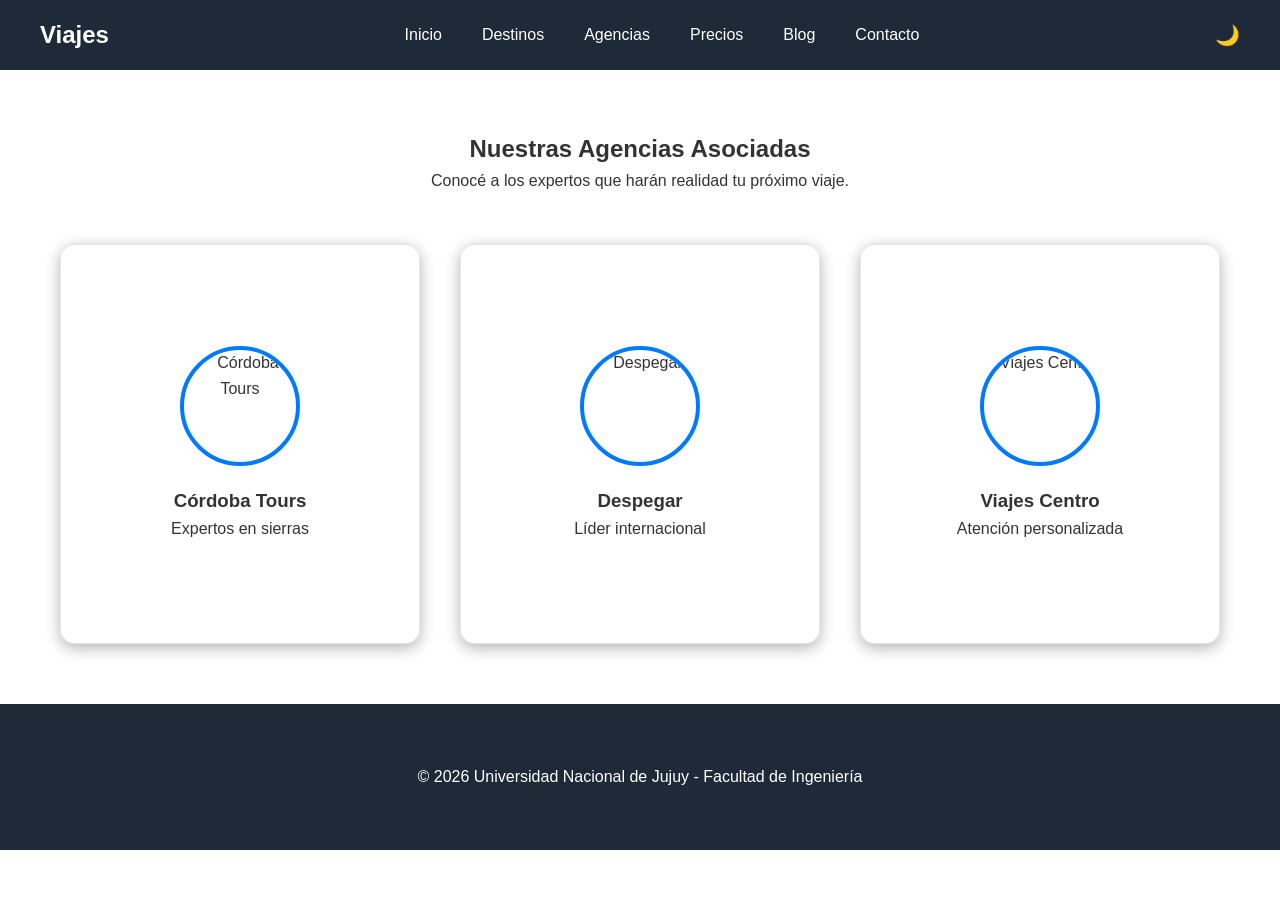
==== agencias.html @ 4eaa9628 "Primer commit: entrega del TP de turismo" ====
<!DOCTYPE html>
<html lang="es">
<head>
    <meta charset="UTF-8">
    <meta name="viewport" content="width=device-width, initial-scale=1.0">
    <title>Viajes | Agencias</title>
    <link rel="stylesheet" href="style.css">
    <link rel="stylesheet" href="styles_agencias.css">
</head>
<body>

    <header>
        <div class="navbar">
            <div class="logo">Viajes</div>
            <nav aria-label="Navegación principal">
                <ul class="menu">
                    <li><a href="index.html">Inicio</a></li>
                    <li><a href="destinos.html">Destinos</a></li>
                    <li><a href="agencias.html" class="active">Agencias</a></li>
                    <li><a href="precios.html">Precios</a></li>
                    <li><a href="blog.html">Blog</a></li>
                    <li><a href="contacto.html">Contacto</a></li>
                </ul>
            </nav>
            <button id="theme-toggle" aria-label="Alternar modo oscuro">🌙</button>
        </div>
    </header>

    <main class="container-agencias">
        <section class="intro-agencias">
            <h1>Nuestras Agencias Asociadas</h1>
            <p>Conocé a los expertos que harán realidad tu próximo viaje.</p>
        </section>

        <section class="grid-agencias">
            <article class="card-agencia">
                <div class="card-agencia-contenido">
                    <div class="card-agencia-frente">
                        <img src="https://images.unsplash.com/photo-1534528741775-53994a69daeb?w=200&q=80" alt="Córdoba Tours">
                        <h3>Córdoba Tours</h3>
                        <p>Expertos en sierras</p>
                    </div>
                    <div class="card-agencia-dorso">
                        <h4>Detalles</h4>
                        <p>Especialistas en turismo aventura y cabalgatas por Traslasierra.</p>
                        <div class="estrellas-css">
                            <input type="radio" name="rating1" id="r1-5"><label for="r1-5">★</label>
                            <input type="radio" name="rating1" id="r1-4"><label for="r1-4">★</label>
                            <input type="radio" name="rating1" id="r1-3" checked><label for="r1-3">★</label>
                            <input type="radio" name="rating1" id="r1-2"><label for="r1-2">★</label>
                            <input type="radio" name="rating1" id="r1-1"><label for="r1-1">★</label>
                        </div>
                        <button class="btn-agency">Ver Perfil</button>
                    </div>
                </div>
            </article>

            <article class="card-agencia">
                <div class="card-agencia-contenido">
                    <div class="card-agencia-frente">
                        <img src="https://images.unsplash.com/photo-1507003211169-0a1dd7228f2d?w=200&q=80" alt="Despegar">
                        <h3>Despegar</h3>
                        <p>Líder internacional</p>
                    </div>
                    <div class="card-agencia-dorso">
                        <h4>Detalles</h4>
                        <p>Vuelos, hoteles y paquetes a cualquier rincón del mundo con financiación.</p>
                        <div class="estrellas-css">
                            <input type="radio" name="rating2" id="r2-5" checked><label for="r2-5">★</label>
                            <input type="radio" name="rating2" id="r2-4"><label for="r2-4">★</label>
                            <input type="radio" name="rating2" id="r2-3"><label for="r2-3">★</label>
                            <input type="radio" name="rating2" id="r2-2"><label for="r2-2">★</label>
                            <input type="radio" name="rating2" id="r2-1"><label for="r2-1">★</label>
                        </div>
                        <button class="btn-agency">Ver Perfil</button>
                    </div>
                </div>
            </article>

            <article class="card-agencia">
                <div class="card-agencia-contenido">
                    <div class="card-agencia-frente">
                        <img src="https://images.unsplash.com/photo-1438761681033-6461ffad8d80?w=200&q=80" alt="Viajes Centro">
                        <h3>Viajes Centro</h3>
                        <p>Atención personalizada</p>
                    </div>
                    <div class="card-agencia-dorso">
                        <h4>Detalles</h4>
                        <p>Agencia boutique enfocada en viajes grupales y tercera edad.</p>
                        <div class="estrellas-css">
                            <input type="radio" name="rating3" id="r3-5"><label for="r3-5">★</label>
                            <input type="radio" name="rating3" id="r3-4" checked><label for="r3-4">★</label>
                            <input type="radio" name="rating3" id="r3-3"><label for="r3-3">★</label>
                            <input type="radio" name="rating3" id="r3-2"><label for="r3-2">★</label>
                            <input type="radio" name="rating3" id="r3-1"><label for="r3-1">★</label>
                        </div>
                        <button class="btn-agency">Ver Perfil</button>
                    </div>
                </div>
            </article>
        </section>
    </main>

    <footer class="footer">
        <p>&copy; 2026 Universidad Nacional de Jujuy - Facultad de Ingeniería</p>
    </footer >

    <script>
        const toggleBtn = document.getElementById('theme-toggle');
        toggleBtn.addEventListener('click', () => {
            document.documentElement.classList.toggle('dark');
            toggleBtn.textContent = document.documentElement.classList.contains('dark') ? '☀️' : '🌙';
        });
    </script>
</body>
</html>
---- style.css ----
:root {
    /* Colores Modo Claro */
    --bg-color: #ffffff;
    --text-color: #333333;
    --header-bg: #1e2a38;
    --header-text: #ffffff;
    --card-bg: #ffffff;
    --section-bg: #f5f5f5;
    --accent-color: #007BFF;
    --hover-shadow: rgba(0, 0, 0, 0.3);
    
    /* Tipografía y Espaciado */
    --font-main: 'Segoe UI', Arial, sans-serif;
    --transition-speed: 0.3s;
}

/* Modo Oscuro (Dark Mode) */
:root.dark {
    --bg-color: #121212;
    --text-color: #e0e0e0;
    --header-bg: #0a0e14;
    --card-bg: #1e1e1e;
    --section-bg: #1a1a1a;
    --hover-shadow: rgba(255, 255, 255, 0.1);
}

/*Generales*/
* {
    box-sizing: border-box;
    margin: 0;
    padding: 0;
}

body {
    font-family: var(--font-main);
    background-color: var(--bg-color);
    color: var(--text-color);
    transition: background-color var(--transition-speed), color var(--transition-speed);
    line-height: 1.6;
}

/*Focus por si navegan con el tab del teclado*/
*:focus-visible {
    outline: 3px solid var(--accent-color);
    outline-offset: 2px;
}

.sr-only {
    position: absolute;
    width: 1px;
    height: 1px;
    padding: 0;
    margin: -1px;
    overflow: hidden;
    clip: rect(0, 0, 0, 0);
    border: 0;
}

/* header y menu desplegeble */
header {
    background: var(--header-bg);
    padding: 0 40px;
    position: sticky;
    top: 0;
    z-index: 100;
}

.navbar {
    display: flex;
    justify-content: space-between;
    align-items: center;
    height: 70px;
}

.logo {
    color: var(--header-text);
    font-size: 24px;
    font-weight: bold;
}

.menu {
    list-style: none;
    display: flex;
}

.menu li {
    position: relative;
}

.menu a {
    display: block;
    padding: 24px 20px;
    color: var(--header-text);
    text-decoration: none;
    transition: color var(--transition-speed);
}

.menu a:hover {
    color: var(--accent-color);
}

.mega-menu {
    position: absolute;
    top: 100%;
    left: 50%;
    transform: translateX(-50%);
    width: 600px;
    background: var(--card-bg);
    color: var(--text-color);
    box-shadow: 0 8px 16px var(--hover-shadow);
    opacity: 0;
    visibility: hidden;
    transition: opacity var(--transition-speed), visibility var(--transition-speed);
    border-radius: 0 0 8px 8px;
}

.menu li:hover .mega-menu,
.menu a:focus + .mega-menu,
.mega-menu:focus-within {
    opacity: 1;
    visibility: visible;
}

.mega-content {
    display: flex;
    justify-content: space-around;
    padding: 20px;
}

.column {
    width: 30%;
}

.column h4 {
    margin-bottom: 10px;
    border-bottom: 2px solid var(--accent-color);
    padding-bottom: 5px;
}

.column a {
    padding: 5px 0;
    color: var(--text-color);
}

/* Botón Dark Mode */
#theme-toggle {
    background: none;
    border: none;
    font-size: 20px;
    cursor: pointer;
    color: var(--header-text);
}

/* video section*/
.video {
    position: relative;
    width: 100%;
    height: calc(100vh - 70px);
    overflow: hidden;
}

.video video {
    position: absolute;
    top: 50%;
    left: 50%;
    min-width: 100%;
    min-height: 100%;
    transform: translate(-50%, -50%);
    object-fit: cover;
    z-index: 1;
}

.video::after {
    content: "";
    position: absolute;
    inset: 0;
    background: rgba(0, 0, 0, 0.5);
    z-index: 2;
}

.video-content {
    position: relative;
    z-index: 3;
    color: #ffffff;
    text-align: center;
    top: 50%;
    transform: translateY(-50%);
}

.video-content h1 {
    font-size: clamp(2rem, 5vw, 4rem);
    animation: fadeInDown 1.5s ease forwards;
}

.video-content p {
    font-size: clamp(1rem, 2vw, 1.5rem);
    margin-top: 10px;
    animation: fadeInUp 1.5s ease forwards;
    animation-delay: 0.5s;
    opacity: 0;
}

@keyframes fadeInDown {
    from { opacity: 0; transform: translateY(-40px); }
    to { opacity: 1; transform: translateY(0); }
}

@keyframes fadeInUp {
    from { opacity: 0; transform: translateY(40px); }
    to { opacity: 1; transform: translateY(0); }
}

/* contadores animados*/
.contador {
    display: flex;
    justify-content: center;
    gap: 50px;
    padding: 60px 20px;
    background: var(--section-bg);
    text-align: center;
    flex-wrap: wrap;
}

/* Animación de números*/
@property --num {
    syntax: '<integer>';
    initial-value: 0;
    inherits: false;
}

.numero {
    font-size: 48px;
    font-weight: bold;
    color: var(--accent-color);
    animation: count 3s ease-out forwards;
    counter-reset: num var(--num);
}

.numero::after {
    content: counter(num) "+";
}

@keyframes count {
    from { --num: 0; }
    /* El to usa la variable --target definida en linea en el HTML */
    to { --num: var(--target); }
}

/* destinos destacados */
.destinos {
    padding: 60px 20px;
    text-align: center;
}

.destinos h2 {
    margin-bottom: 40px;
    font-size: 2rem;
}

.cards {
    display: flex;
    justify-content: center;
    gap: 30px;
    flex-wrap: wrap;
}

.card {
    background: var(--card-bg);
    width: 300px;
    border-radius: 12px;
    overflow: hidden;
    box-shadow: 0 4px 6px rgba(0,0,0,0.1);
    transition: transform var(--transition-speed), box-shadow var(--transition-speed);
}

.card img {
    width: 100%;
    height: 200px;
    object-fit: cover;
    transition: transform var(--transition-speed);
}

.card h3 {
    padding: 20px;
    font-size: 1.5rem;
}

/* Efectos Hover */
.card:hover {
    transform: translateY(-10px);
    box-shadow: 0 15px 30px var(--hover-shadow);
}

.card:hover img {
    transform: scale(1.1); /* zoom en imagen */
}

/* Carrusel de opiniones */
.testimonios {
    background: var(--section-bg);
    text-align: center;
    padding: 60px 20px;
}

.testimonios h2 {
    margin-bottom: 40px;
}

.carrusel {
    width: 100%;
    max-width: 600px;
    margin: auto;
    overflow: hidden;
    position: relative;
    background: var(--card-bg);
    border-radius: 12px;
    box-shadow: 0 4px 6px rgba(0,0,0,0.1);
}

.slides {
    display: flex;
    width: 300%; /* 3 slides = 300% */
    animation: slide-testimonios 12s infinite;
}

.slide {
    width: 33.333%;
    padding: 40px 20px;
    box-sizing: border-box;
}

.slide p {
    font-size: 1.2rem;
    font-style: italic;
    margin-bottom: 15px;
}

@keyframes slide-testimonios {
    0%, 25% { transform: translateX(0); }
    33%, 58% { transform: translateX(-33.333%); }
    66%, 91% { transform: translateX(-66.666%); }
    100% { transform: translateX(0); }
}

/* footer */
.footer {
    display: flex;
    justify-content: space-around;
    flex-wrap: wrap;
    padding: 60px 20px;
    background: var(--header-bg);
    color: #ffffff;
    gap: 30px;
}

.footer-section {
    width: 100%;
    max-width: 300px;
}

.footer-section h3 {
    margin-bottom: 20px;
    color: var(--accent-color);
}

.newsletter-form {
    display: flex;
    flex-direction: column;
    gap: 10px;
}

.newsletter-form input {
    padding: 10px;
    border: none;
    border-radius: 4px;
}

.newsletter-form button {
    padding: 10px;
    background: var(--accent-color);
    color: white;
    border: none;
    border-radius: 4px;
    cursor: pointer;
    font-weight: bold;
    transition: background var(--transition-speed);
}

.newsletter-form button:hover {
    background: #0056b3;
}

.social-links {
    list-style: none;
}

.social-links a {
    color: #ffffff;
    text-decoration: none;
    display: block;
    margin-bottom: 10px;
    transition: color var(--transition-speed);
}

.social-links a:hover {
    color: var(--accent-color);
}

/* Mapa */
.footer-section iframe {
    width: 100%;
    border-radius: 8px;
}
---- styles_agencias.css ----
/* contenedores */
.container-agencias {
    max-width: 1200px;
    margin: 0 auto;
    padding: 60px 20px;
}

.intro-agencias {
    text-align: center;
    margin-bottom: 50px;
}

.grid-agencias {
    display: grid;
    grid-template-columns: repeat(auto-fit, minmax(300px, 1fr));
    gap: 40px;
    perspective: 1000px; /* PAra el 3d */
}

/* Animacion para flip */
.card-agencia {
    height: 400px;
    background-color: transparent;
}

.card-agencia-contenido {
    position: relative;
    width: 100%;
    height: 100%;
    text-align: center;
    transition: transform 0.8s;
    transform-style: preserve-3d; /* Mantiene el 3D */
    box-shadow: 0 4px 15px var(--hover-shadow);
    border-radius: 15px;
}

/* Efecto cuando pasamos el mouse por arriba */
.card-agencia:hover .card-agencia-contenido {
    transform: rotateY(180deg);
}

.card-agencia-frente, .card-agencia-dorso {
    position: absolute;
    width: 100%;
    height: 100%;
    -webkit-backface-visibility: hidden; /* Oculta la cara trasera al rotar */
    backface-visibility: hidden;
    display: flex;
    flex-direction: column;
    align-items: center;
    justify-content: center;
    padding: 20px;
    border-radius: 15px;
    background: var(--card-bg);
    border: 1px solid rgba(0,0,0,0.1);
}

.card-agencia-frente img {
    width: 120px;
    height: 120px;
    border-radius: 50%;
    object-fit: cover;
    margin-bottom: 20px;
    border: 4px solid var(--accent-color);
}

.card-agencia-dorso {
    transform: rotateY(180deg); /* El dorso empieza rotado */
    background: var(--section-bg);
}

.card-agencia-dorso h4 {
    margin-bottom: 15px;
    color: var(--accent-color);
}

/* Para las estrellas */
.estrellas-css {
    display: flex;
    flex-direction: row-reverse;
    justify-content: center;
    margin: 20px 0;
}

.estrellas-css input {
    display: none;
}

.estrellas-css label {
    font-size: 30px;
    color: #ccc;
    cursor: pointer;
    transition: color 0.2s, transform 0.2s;
}

/* Efecto hover y check en estrellas */
.estrellas-css label:hover,
.estrellas-css label:hover ~ label,
.estrellas-css input:checked ~ label {
    color: #ffca08;
    transform: scale(1.1);
}

/* Animación al hacer click */
.estrellas-css label:active {
    transform: scale(1.3);
}

/* Botón de la tarjeta */
.btn-agency {
    margin-top: 20px;
    padding: 10px 25px;
    background: var(--accent-color);
    color: white;
    border: none;
    border-radius: 25px;
    cursor: pointer;
    font-weight: bold;
    transition: opacity 0.3s;
}

.btn-agency:hover {
    opacity: 0.8;
}
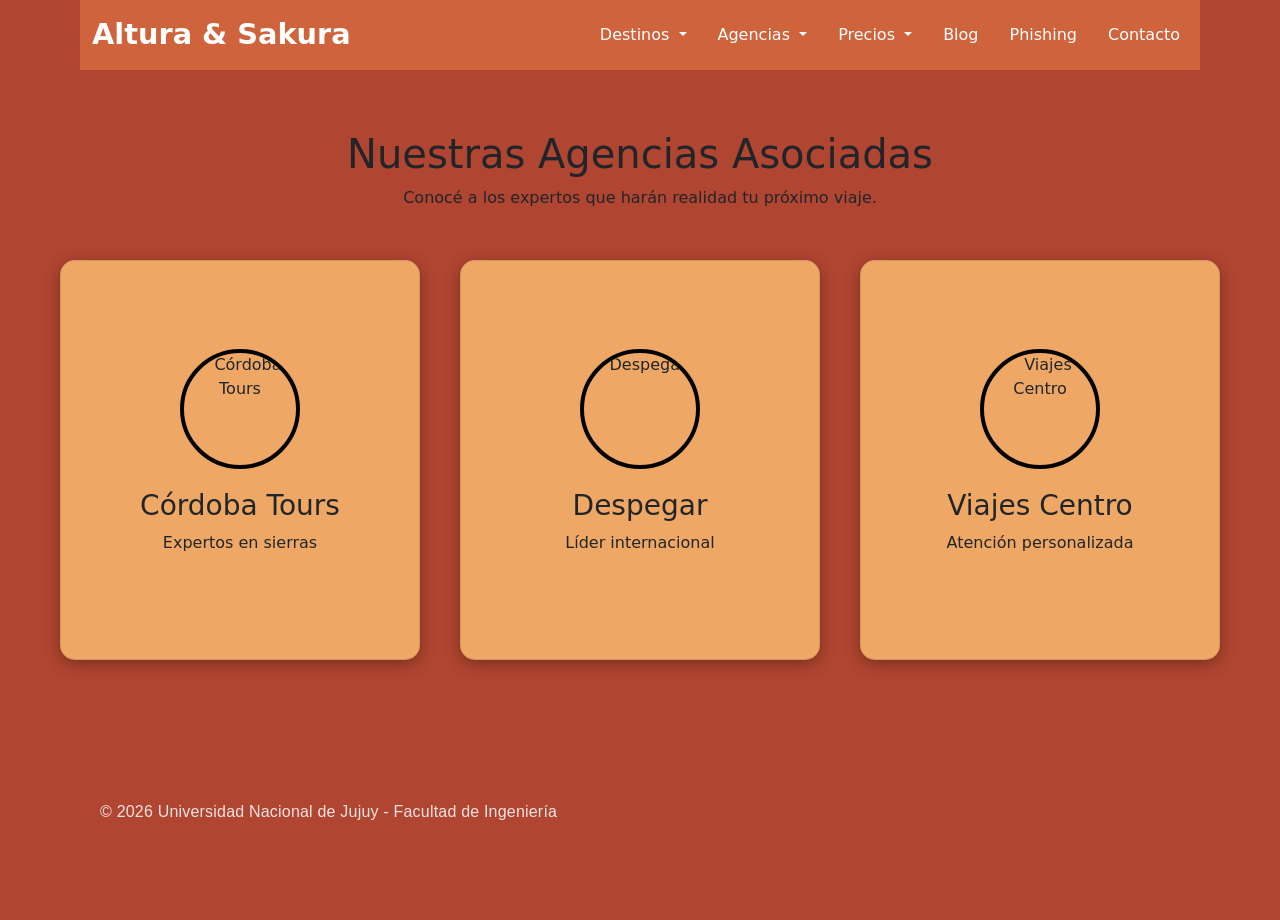
==== commit 28796550: "TP2boostrap" ====
--- a/agencias.html
+++ b/agencias.html
@@ -6,24 +6,211 @@
     <title>Viajes | Agencias</title>
     <link rel="stylesheet" href="style.css">
     <link rel="stylesheet" href="styles_agencias.css">
+    <link href="https://cdn.jsdelivr.net/npm/bootstrap@5.3.7/dist/css/bootstrap.min.css" rel="stylesheet">
 </head>
 <body>
 
     <header>
-        <div class="navbar">
-            <div class="logo">Viajes</div>
-            <nav aria-label="Navegación principal">
-                <ul class="menu">
-                    <li><a href="index.html">Inicio</a></li>
-                    <li><a href="destinos.html">Destinos</a></li>
-                    <li><a href="agencias.html" class="active">Agencias</a></li>
-                    <li><a href="precios.html">Precios</a></li>
-                    <li><a href="blog.html">Blog</a></li>
-                    <li><a href="contacto.html">Contacto</a></li>
+       <header>
+         <nav class="navbar navbar-expand-lg custom-navbar">
+
+        <div class="container-fluid">
+
+            <!-- LOGO -->
+            <a class="navbar-brand logo" href="index.html">
+                Altura & Sakura
+            </a>
+
+            <!-- BOTÓN HAMBURGUESA -->
+             <button class="navbar-toggler"
+                type="button"
+                data-bs-toggle="collapse"
+                data-bs-target="#menuBootstrap"
+                aria-controls="menuBootstrap"
+                aria-expanded="false"
+                aria-label="Abrir menú">
+
+                <span class="navbar-toggler-icon"></span>
+
+            </button>
+
+            <!-- MENÚ -->
+            <div class="collapse navbar-collapse" id="menuBootstrap">
+
+                <ul class="navbar-nav ms-auto align-items-lg-center">
+
+                    <!-- DESTINOS -->
+                    <li class="nav-item dropdown">
+
+                        <a class="nav-link dropdown-toggle"
+                            href="#"
+                            role="button"
+                            data-bs-toggle="dropdown"
+                            aria-expanded="false">
+
+                            Destinos
+
+                        </a>
+
+                        <ul class="dropdown-menu">
+
+
+                            <li>
+                                <a class="dropdown-item" href="destinos.html">
+                                    Ver todos los destinos
+                                </a>
+                            </li>
+
+                            <li>
+                                <a class="dropdown-item" href="#">
+                                    Tokio
+                                </a>
+                            </li>
+
+                            <li>
+                                <a class="dropdown-item" href="#">
+                                    Kioto
+                                </a>
+                            </li>
+
+                            <li>
+                                <a class="dropdown-item" href="#">
+                                    Osaka
+                                </a>
+                            </li>
+
+                            <li><hr class="dropdown-divider"></li>
+
+                            <li>
+                                <a class="dropdown-item" href="#">
+                                    Patagonia
+                                </a>
+                            </li>
+
+                            <li>
+                                <a class="dropdown-item" href="#">
+                                    Región Andina
+                                </a>
+                            </li>
+
+                        </ul>
+
+                    </li>
+
+                    <!-- AGENCIAS -->
+                    <li class="nav-item dropdown">
+
+                        <a class="nav-link dropdown-toggle"
+                            href="#"
+                            role="button"
+                            data-bs-toggle="dropdown"
+                            aria-expanded="false">
+
+                            Agencias
+
+                        </a>
+
+                        <ul class="dropdown-menu">
+
+                            <li>
+                                <a class="dropdown-item" href="agencias.html">
+                                    Ver todas las agencias
+                                </a>
+                            </li>
+
+                            <li>
+                                <a class="dropdown-item" href="#">
+                                    Córdoba Tours
+                                </a>
+                            </li>
+
+                            <li>
+                                <a class="dropdown-item" href="#">
+                                    Viajes Centro
+                                </a>
+                            </li>
+
+                            <li>
+                                <a class="dropdown-item" href="#">
+                                    Booking
+                                </a>
+                            </li>
+
+                        </ul>
+
+                    </li>
+
+                    <!-- PRECIOS -->
+                    <li class="nav-item dropdown">
+
+                        <a class="nav-link dropdown-toggle"
+                            href="#"
+                            role="button"
+                            data-bs-toggle="dropdown"
+                            aria-expanded="false">
+
+                            Precios
+
+                        </a>
+
+                        <ul class="dropdown-menu">
+
+                            <li>
+                                <a class="dropdown-item" href="precios.html">
+                                    Ver todos los precios
+                                </a>
+                            </li>
+
+                            <li>
+                                <a class="dropdown-item" href="#">
+                                    Económico
+                                </a>
+                            </li>
+
+                            <li>
+                                <a class="dropdown-item" href="#">
+                                    Premium
+                                </a>
+                            </li>
+
+                            <li>
+                                <a class="dropdown-item" href="#">
+                                    Ofertas
+                                </a>
+                            </li>
+
+                        </ul>
+
+                    </li>
+
+                    <!-- BLOG -->
+                    <li class="nav-item">
+                        <a class="nav-link" href="blog.html">
+                            Blog
+                        </a>
+                    </li>
+
+                    <!-- PHISHING -->
+                    <li class="nav-item">
+                        <a class="nav-link" href="phishing.html">
+                            Phishing
+                        </a>
+                    </li>
+
+                    <!-- CONTACTO -->
+                    <li class="nav-item">
+                        <a class="nav-link" href="contacto.html">
+                            Contacto
+                        </a>
+                    </li>
+
                 </ul>
-            </nav>
-            <button id="theme-toggle" aria-label="Alternar modo oscuro">🌙</button>
+
+            </div>
+
         </div>
+
+    </nav>
     </header>
 
     <main class="container-agencias">
@@ -44,11 +231,12 @@
                         <h4>Detalles</h4>
                         <p>Especialistas en turismo aventura y cabalgatas por Traslasierra.</p>
                         <div class="estrellas-css">
-                            <input type="radio" name="rating1" id="r1-5"><label for="r1-5">★</label>
-                            <input type="radio" name="rating1" id="r1-4"><label for="r1-4">★</label>
-                            <input type="radio" name="rating1" id="r1-3" checked><label for="r1-3">★</label>
-                            <input type="radio" name="rating1" id="r1-2"><label for="r1-2">★</label>
-                            <input type="radio" name="rating1" id="r1-1"><label for="r1-1">★</label>
+    <!-- El orden debe ser 1, 2, 3, 4, 5 para que prevAll funcione a la izquierda -->
+                            <label class="estrella" data-value="1">★</label>
+                            <label class="estrella" data-value="2">★</label>
+                            <label class="estrella" data-value="3">★</label>
+                            <label class="estrella" data-value="4">★</label>
+                            <label class="estrella" data-value="5">★</label>
                         </div>
                         <button class="btn-agency">Ver Perfil</button>
                     </div>
@@ -66,11 +254,12 @@
                         <h4>Detalles</h4>
                         <p>Vuelos, hoteles y paquetes a cualquier rincón del mundo con financiación.</p>
                         <div class="estrellas-css">
-                            <input type="radio" name="rating2" id="r2-5" checked><label for="r2-5">★</label>
-                            <input type="radio" name="rating2" id="r2-4"><label for="r2-4">★</label>
-                            <input type="radio" name="rating2" id="r2-3"><label for="r2-3">★</label>
-                            <input type="radio" name="rating2" id="r2-2"><label for="r2-2">★</label>
-                            <input type="radio" name="rating2" id="r2-1"><label for="r2-1">★</label>
+    <!-- El orden debe ser 1, 2, 3, 4, 5 para que prevAll funcione a la izquierda -->
+                            <label class="estrella" data-value="1">★</label>
+                            <label class="estrella" data-value="2">★</label>
+                            <label class="estrella" data-value="3">★</label>
+                            <label class="estrella" data-value="4">★</label>
+                            <label class="estrella" data-value="5">★</label>
                         </div>
                         <button class="btn-agency">Ver Perfil</button>
                     </div>
@@ -88,11 +277,12 @@
                         <h4>Detalles</h4>
                         <p>Agencia boutique enfocada en viajes grupales y tercera edad.</p>
                         <div class="estrellas-css">
-                            <input type="radio" name="rating3" id="r3-5"><label for="r3-5">★</label>
-                            <input type="radio" name="rating3" id="r3-4" checked><label for="r3-4">★</label>
-                            <input type="radio" name="rating3" id="r3-3"><label for="r3-3">★</label>
-                            <input type="radio" name="rating3" id="r3-2"><label for="r3-2">★</label>
-                            <input type="radio" name="rating3" id="r3-1"><label for="r3-1">★</label>
+    <!-- El orden debe ser 1, 2, 3, 4, 5 para que prevAll funcione a la izquierda -->
+                            <label class="estrella" data-value="1">★</label>
+                            <label class="estrella" data-value="2">★</label>
+                            <label class="estrella" data-value="3">★</label>
+                            <label class="estrella" data-value="4">★</label>
+                            <label class="estrella" data-value="5">★</label>
                         </div>
                         <button class="btn-agency">Ver Perfil</button>
                     </div>
@@ -112,5 +302,44 @@
             toggleBtn.textContent = document.documentElement.classList.contains('dark') ? '☀️' : '🌙';
         });
     </script>
+
+    <script src="https://code.jquery.com/jquery-3.7.1.min.js"></script>
+
+    <script src="https://cdn.jsdelivr.net/npm/bootstrap@5.3.3/dist/js/bootstrap.bundle.min.js"></script>
+
+    <script>
+
+        $(document).ready(function(){
+
+            $(".card-agencia").click(function(){
+
+                $(this)
+                .find(".card-agencia-contenido")
+                .toggleClass("card-flip");
+
+            });
+
+        });
+
+    </script>
+
+    <script>
+        $(document).ready(function(){
+    $(".estrella").click(function(){
+        // 1. Quitamos la clase activa a todas las estrellas de este contenedor
+        $(this).parent().find(".estrella").removeClass("activa");
+
+        // 2. Agregamos 'activa' a la estrella que tocamos
+        $(this).addClass("activa");
+
+        // 3. Agregamos 'activa' a todas las que están antes (a la izquierda)
+        $(this).prevAll(".estrella").addClass("activa");
+        
+        // Para que veas en consola el valor (opcional)
+        let valor = $(this).data("value");
+        console.log("Puntaje: " + valor);
+    });
+});
+    </script>
 </body>
 </html>
--- a/style.css
+++ b/style.css
@@ -1,25 +1,25 @@
 :root {
     /* Colores Modo Claro */
-    --bg-color: #ffffff;
+    --bg-color: #f5e8c5;
     --text-color: #333333;
-    --header-bg: #1e2a38;
+    --header-bg: #b04531;
     --header-text: #ffffff;
-    --card-bg: #ffffff;
+    --card-bg: #eea765;;
     --section-bg: #f5f5f5;
-    --accent-color: #007BFF;
+    --accent-color: #000000;
     --hover-shadow: rgba(0, 0, 0, 0.3);
     
     /* Tipografía y Espaciado */
-    --font-main: 'Segoe UI', Arial, sans-serif;
+    --font-main: 'Poppins', sans-serif;
     --transition-speed: 0.3s;
 }
 
 /* Modo Oscuro (Dark Mode) */
 :root.dark {
-    --bg-color: #121212;
+    --bg-color: #b04531;
     --text-color: #e0e0e0;
-    --header-bg: #0a0e14;
-    --card-bg: #1e1e1e;
+    --header-bg: #32271e;
+    --card-bg: #7c420c7e;
     --section-bg: #1a1a1a;
     --hover-shadow: rgba(255, 255, 255, 0.1);
 }
@@ -222,29 +222,22 @@
 }
 
 /* Animación de números*/
-@property --num {
-    syntax: '<integer>';
-    initial-value: 0;
-    inherits: false;
-}
 
 .numero {
     font-size: 48px;
     font-weight: bold;
     color: var(--accent-color);
-    animation: count 3s ease-out forwards;
-    counter-reset: num var(--num);
-}
-
-.numero::after {
-    content: counter(num) "+";
-}
-
-@keyframes count {
-    from { --num: 0; }
-    /* El to usa la variable --target definida en linea en el HTML */
-    to { --num: var(--target); }
-}
+    
+}
+.contador-texto {
+    font-family: 'Poppins', sans-serif;
+    font-size: 1.2rem;
+    font-weight: 700;
+    letter-spacing: 1px;
+    text-transform: uppercase;
+    margin-top: 10px;
+}
+
 
 /* destinos destacados */
 .destinos {
@@ -344,25 +337,63 @@
 
 /* footer */
 .footer {
-    display: flex;
-    justify-content: space-around;
-    flex-wrap: wrap;
-    padding: 60px 20px;
-    background: var(--header-bg);
+    display: grid;
+    grid-template-columns: repeat(auto-fit, minmax(240px, 1fr));
+    gap: 60px;
+    padding: 80px 60px; 
+    background: #b04531; /* negro suave, no puro */
+    color: rgba(255, 255, 255, 0.85);
+    font-family: "Helvetica Neue", Arial, sans-serif;
+    letter-spacing: 0.2px;
+}
+
+/* Secciones */
+.footer-section {
+    display: flex;
+    flex-direction: column;
+    gap: 14px;
+}
+
+/* Títulos editoriales */
+.footer-section h3 {
+    font-size: 0.9rem;
+    font-weight: 400;
+    letter-spacing: 2px;
+    text-transform: uppercase;
+    color: rgba(255, 255, 255, 0.6);
+    margin-bottom: 10px;
+}
+
+/* Texto base más suave */
+.footer-section p {
+    font-size: 0.9rem;
+    line-height: 1.6;
+    color: rgba(255, 255, 255, 0.7);
+}
+
+/* Links estilo editorial */
+.social-links {
+    list-style: none;
+    padding: 0;
+    margin: 0;
+}
+
+.social-links a {
+    display: block;
+    text-decoration: none;
+    color: rgba(255, 255, 255, 0.75);
+    font-size: 0.9rem;
+    padding: 6px 0;
+    border-bottom: 1px solid rgba(255, 255, 255, 0.08);
+    transition: 0.3s ease;
+}
+
+.social-links a:hover {
     color: #ffffff;
-    gap: 30px;
-}
-
-.footer-section {
-    width: 100%;
-    max-width: 300px;
-}
-
-.footer-section h3 {
-    margin-bottom: 20px;
-    color: var(--accent-color);
-}
-
+    border-bottom-color: rgba(255, 255, 255, 0.25);
+}
+
+/* Newsletter más limpio */
 .newsletter-form {
     display: flex;
     flex-direction: column;
@@ -370,44 +401,140 @@
 }
 
 .newsletter-form input {
-    padding: 10px;
+    padding: 12px;
     border: none;
-    border-radius: 4px;
+    border-bottom: 1px solid rgba(255, 255, 255, 0.2);
+    background: transparent;
+    color: white;
+    outline: none;
+}
+
+.newsletter-form input::placeholder {
+    color: rgba(255, 255, 255, 0.4);
 }
 
 .newsletter-form button {
     padding: 10px;
-    background: var(--accent-color);
-    color: white;
-    border: none;
-    border-radius: 4px;
+    background: transparent;
+    border: 5px solid rgba(255, 255, 255, 0.3);
+    color: rgba(255, 255, 255, 0.85);
     cursor: pointer;
-    font-weight: bold;
-    transition: background var(--transition-speed);
+    font-size: 0.85rem;
+    letter-spacing: 1px;
+    transition: 0.3s ease;
 }
 
 .newsletter-form button:hover {
-    background: #0056b3;
-}
-
-.social-links {
-    list-style: none;
-}
-
-.social-links a {
-    color: #ffffff;
-    text-decoration: none;
-    display: block;
-    margin-bottom: 10px;
-    transition: color var(--transition-speed);
-}
-
-.social-links a:hover {
-    color: var(--accent-color);
-}
-
-/* Mapa */
+    background: rgba(182, 0, 0, 0.381);
+    border-color: rgba(255, 255, 255, 0.6);
+}
+
+/* Mapa más integrado */
 .footer-section iframe {
     width: 100%;
-    border-radius: 8px;
+    height: 180px;
+    border: none;
+    filter: grayscale(1) contrast(1.1) brightness(0.8);
+    border-radius: 15px;
+}
+
+/*formato celular*/
+@media (max-width: 991px) {
+
+    .menu {
+        flex-direction: column;
+        width: 100%;
+        gap: 0;
+        padding-top: 20px;
+    }
+
+    .menu li {
+        width: 100%;
+        text-align: center;
+    }
+
+    .menu a {
+        padding: 15px;
+        width: 100%;
+        }
+}
+.custom-navbar {
+    background: #cf643c !important;
+    padding: 15px 30px;
+}
+
+.custom-navbar .logo {
+    color: white;
+    font-size: 1.8rem;
+    font-weight: bold;
+    text-decoration: none;
+}
+
+.custom-navbar .nav-link {
+    color: white !important;
+    margin-left: 15px;
+    transition: 0.3s;
+}
+
+.custom-navbar .nav-link:hover {
+    color: #f5d0b5 !important;
+}
+
+.custom-navbar .dropdown-menu {
+    background: #bc7029;
+    border: none;
+    border-radius: 10px;
+}
+
+.custom-navbar .dropdown-item {
+    color: white;
+}
+
+.custom-navbar .dropdown-item:hover {
+    background: rgba(255,255,255,0.1);
+    color: white;
+}
+
+.custom-navbar .dropdown-divider {
+    border-color: rgba(255,255,255,0.2);
+}
+
+.custom-navbar .navbar-toggler {
+    border: 1px solid rgba(255,255,255,0.4);
+}
+
+.custom-navbar .navbar-toggler-icon {
+    filter: invert(1);
+}
+
+#theme-toggle {
+    background: transparent;
+    border: none;
+    color: white;
+    font-size: 1.3rem;
+    margin-left: 20px;
+    cursor: pointer;
+}
+@media (max-width: 991px) {
+
+    .custom-navbar .navbar-collapse {
+        background: #cf643c;
+        padding: 20px;
+        border-radius: 0 0 15px 15px;
+        margin-top: 10px;
+    }
+
+    .custom-navbar .navbar-nav {
+        gap: 10px;
+    }
+
+    .custom-navbar .nav-link {
+        color: white !important;
+    }
+
+    .custom-navbar .dropdown-menu {
+        background: #bc7029;
+        margin-top: 10px;
+    }
+
 }
--- a/styles_agencias.css
+++ b/styles_agencias.css
@@ -14,10 +14,10 @@
     display: grid;
     grid-template-columns: repeat(auto-fit, minmax(300px, 1fr));
     gap: 40px;
-    perspective: 1000px; /* PAra el 3d */
+    perspective: 1000px; 
 }
 
-/* Animacion para flip */
+/* Animacion flip */
 .card-agencia {
     height: 400px;
     background-color: transparent;
@@ -29,13 +29,13 @@
     height: 100%;
     text-align: center;
     transition: transform 0.8s;
-    transform-style: preserve-3d; /* Mantiene el 3D */
+    transform-style: preserve-3d; 
     box-shadow: 0 4px 15px var(--hover-shadow);
     border-radius: 15px;
 }
 
 /* Efecto cuando pasamos el mouse por arriba */
-.card-agencia:hover .card-agencia-contenido {
+.card-flip {
     transform: rotateY(180deg);
 }
 
@@ -43,7 +43,7 @@
     position: absolute;
     width: 100%;
     height: 100%;
-    -webkit-backface-visibility: hidden; /* Oculta la cara trasera al rotar */
+    -webkit-backface-visibility: hidden; 
     backface-visibility: hidden;
     display: flex;
     flex-direction: column;
@@ -65,7 +65,7 @@
 }
 
 .card-agencia-dorso {
-    transform: rotateY(180deg); /* El dorso empieza rotado */
+    transform: rotateY(180deg);
     background: var(--section-bg);
 }
 
@@ -75,35 +75,37 @@
 }
 
 /* Para las estrellas */
+
 .estrellas-css {
     display: flex;
-    flex-direction: row-reverse;
+    flex-direction: row;
     justify-content: center;
     margin: 20px 0;
+    gap: 10px; 
 }
 
-.estrellas-css input {
-    display: none;
+.estrella {
+    font-size: 2.5rem; 
+    color: #ccc;     
+    cursor: pointer;
+    transition: transform 0.2s, color 0.3s;
+    user-select: none; 
 }
 
-.estrellas-css label {
-    font-size: 30px;
-    color: #ccc;
-    cursor: pointer;
-    transition: color 0.2s, transform 0.2s;
+/* Color cuando la estrella está seleccionada (vía jQuery) */
+.estrella.activa {
+    color: #ffca08; 
 }
 
-/* Efecto hover y check en estrellas */
-.estrellas-css label:hover,
-.estrellas-css label:hover ~ label,
-.estrellas-css input:checked ~ label {
+
+.estrella:hover {
+    transform: scale(1.2);
     color: #ffca08;
-    transform: scale(1.1);
 }
 
-/* Animación al hacer click */
-.estrellas-css label:active {
-    transform: scale(1.3);
+/* Animación de pulso al clickear */
+.estrella:active {
+    transform: scale(1.4);
 }
 
 /* Botón de la tarjeta */
